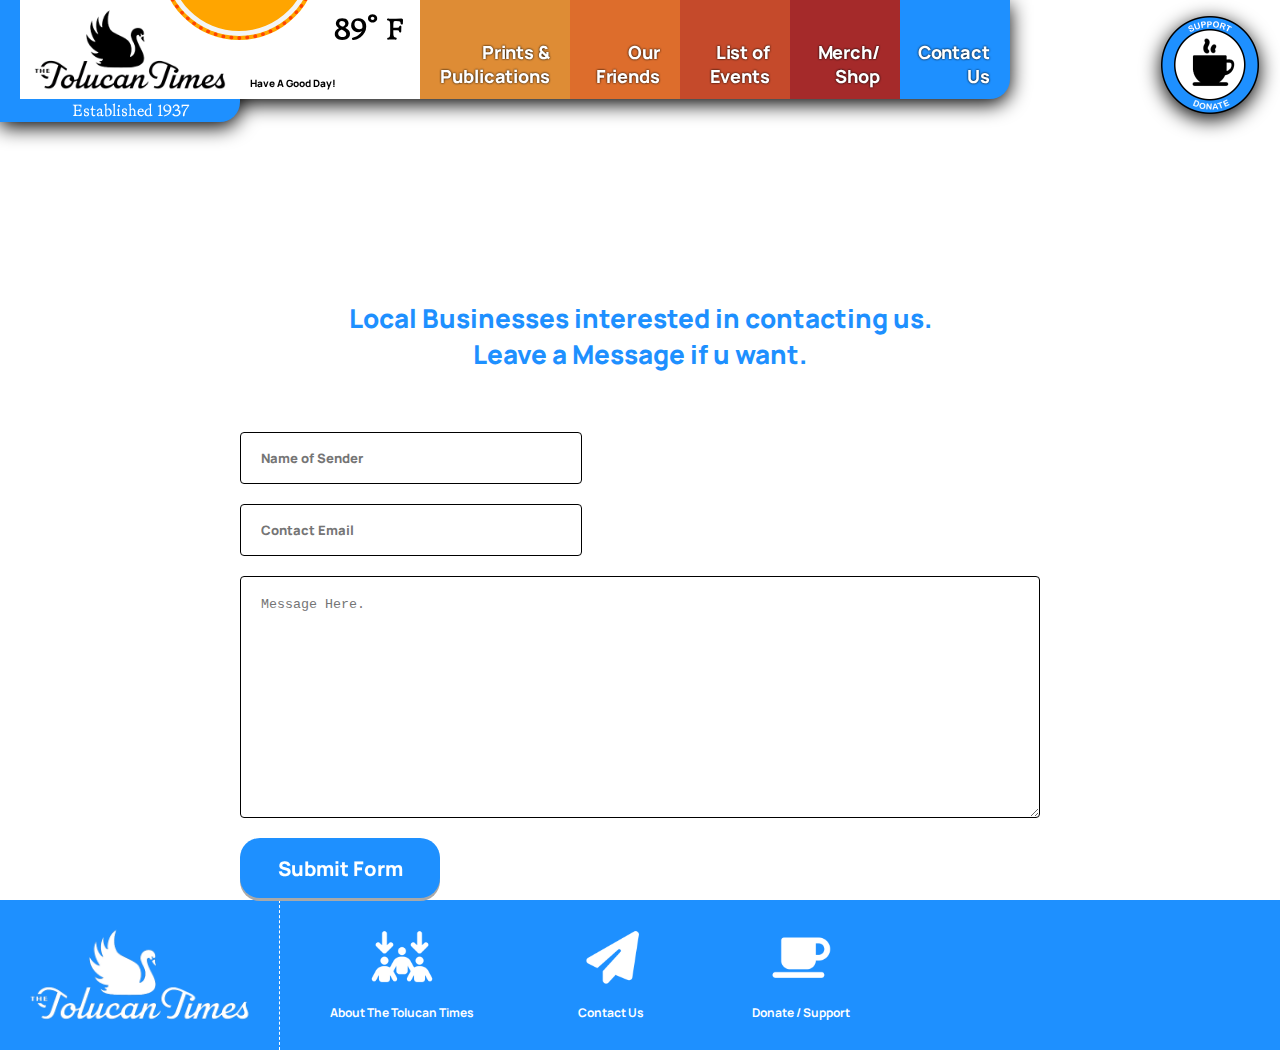
==== contactus.html @ c119a68b "mobile and maps" ====
<!DOCTYPE html>
<html lang="en">

<head>
    <title>The Tolucan Times</title>
    <meta charset="utf-8">
    <meta name="viewport" content="width=device-width, user-scalable=no, minimum-scale=1.0, maximum-scale=1.0">

    <link type="text/css" rel="stylesheet" href="css/style.css">
    <link type="text/css" rel="stylesheet" href="css/nav.css">
    <link type="text/css" rel="stylesheet" href="css/swiper.css">
    <link type="text/css" rel="stylesheet" href="css/frontpage.css">
    <link type="text/css" rel="stylesheet" href="css/weather.css">
    <link type="text/css" rel="stylesheet" href="css/footer.css">
    <link type="text/css" rel="stylesheet" href="css/contact.css">

    <link rel="icon" type="image/png" href="images/favicon_kimiko.png">

    <script src="https://cdn.jsdelivr.net/npm/jquery@3.4.1/dist/jquery.min.js"></script>

    <script src="https://unpkg.com/typewriter-effect@latest/dist/core.js"></script>

    <script src="https://cdn.jsdelivr.net/npm/swiper@11/swiper-bundle.min.js"></script>
    <link rel="stylesheet" href="https://cdn.jsdelivr.net/npm/swiper@11/swiper-bundle.min.css" />

    <link rel="preconnect" href="https://fonts.googleapis.com">
    <link rel="preconnect" href="https://fonts.gstatic.com" crossorigin>
    <link href="https://fonts.googleapis.com/css2?family=Syne+Mono&display=swap" rel="stylesheet">

</head>

<body>

    <div class="nav-container">
        <div class="color-container">
            <span></span>
            <img id="mobilenav"
                src="https://upload.wikimedia.org/wikipedia/commons/thumb/b/b2/Hamburger_icon.svg/1024px-Hamburger_icon.svg.png">
        </div>


        <div class="mobilenavbox" id="mobilenavbox">
            <a href="publications/publicationshome.html">
                <div style="background-color: #de8c35; width: 180px;" class="mobile-sub-box">Prints & Publications</div>
            </a>
            <a href="directory/ourfriends.html">
                <div style="background-color: #dd6d2c; width: 155px;" class="mobile-sub-box">Our Friends</div>
            </a>
            <a href="localevents.html">
                <div style="background-color: #c54a2b; width: 134px;" class="mobile-sub-box">Local Events</div>
            </a>
            <a href="tolucantimesmerch.com">
                <div style="background-color:  brown;  width: 119px;" class="mobile-sub-box">Merch / Shop</div>
            </a>
            <a href="contactus.html">
                <div style="background-color: dodgerblue; width: 110px;" class="mobile-sub-box">Contact Us</div>
            </a>

            <a href="">
                <div class="mobile-about-box"><img
                        src="https://icons.veryicon.com/png/o/miscellaneous/jt2/question-mark-circle.png"></div>
            </a>

            <a href="https://www.instagram.com/thetolucantimesla/" target="_blank">
                <div class="mobile-social-box"><img src="https://cdn-icons-png.flaticon.com/256/145/145805.png"></div>
            </a>

            <a href="https://ko-fi.com/tolucantimesla#paypalModal">
                <div class="mobile-donate-box"><img src="images/Donate_Icon.png"></div>
            </a>

            <img src="images/TT_Swan_BacktoSchool.png">

            <div class="marquee">
                <h1>New Issue Releasing August 23!  </h1>
            </div>
        </div>

        <a href="index.html">
            <div class="logo-container">
                <img src="./images/TTT_Logo.png">
                <h1>Established 1937</h1>
            </div>
        </a>

        <div class="link-container-0">

            <div class="disc-container">
                <h1></h1>
            </div>

            <div class="container">
                <div class="current-info">

                    <div class="date-container">

                        <div class="date" id="date">
                            Have A Good Day!
                        </div>
                        <div class="time" id="time">
                            <span id="am-pm"></span>
                        </div>


                        <div class="others" id="current-weather-items">


                        </div>
                    </div>
                </div>

                <div class="today" id="current-temp">
                    <div class="other">

                        <div class="temp-night">89&#176; F</div>
                    </div>
                </div>


            </div>
        </div>

        <a href="publications/publicationshome.html">
            <div class="link-container-1">
                <h1>Prints &<br>Publications</h1>
            </div>
        </a>

        <a href="directory/ourfriends.html">
            <div class="link-container-2">
                <h1>Our<br>Friends</h1>
            </div>
        </a>

        <a href="localevents.html">
            <div class="link-container-3">
                <h1>List of<br>Events</h1>
            </div>
        </a>

        <a href="tolucantimesmerch.com">
            <div class="link-container-4">
                <h1>Merch/<br>Shop</h1>
            </div>
        </a>

        <a href="contactus.html">
            <div class="link-container-5">
                <h1>Contact Us</h1>
            </div>
        </a>

        <a href="https://ko-fi.com/tolucantimesla#paypalModal">
            <div class="donate-container">
                <img src="images/Donate_Icon.png">
                <!-- <h1>Support by Donating</h1> -->
            </div>
        </a>

    </div>

    <div class="contact-container">

        <div class="contact-text-container"><h1>Local Businesses interested in contacting us.<br> Leave a Message if u want.</h1></div>

        <form action="https://api.web3forms.com/submit" method="POST" class="form-container">

            <!-- Replace with your Access Key -->
            <input type="hidden" name="access_key" value="d567cb99-5f58-487f-b993-72b01166fc61">

            <!-- Form Inputs. Each input must have a name="" attribute -->
            <input type="text" name="name" placeholder="Name of Sender" class="form-name">
            <input type="email" name="email" placeholder="Contact Email" required class="form-email">
            <textarea name="message" required placeholder="Message Here." class="form-message"></textarea>

            <!-- Honeypot Spam Protection -->
            <input type="checkbox" name="botcheck" class="hidden" style="display: none;">

            <!-- Custom Confirmation / Success Page -->
            <!-- <input type="hidden" name="redirect" value="https://mywebsite.com/thanks.html"> -->

            <button type="submit" class="form-submit">Submit Form</button>

            <div id="result"></div>

        </form>

    </div>

    <footer>

        <a href="index.html">
            <div class="footer-logo"><img src="images/TTT_Logo.png"></div>
        </a>

        <div class="footer-links">
            <a href="aboutus.html">
                <div class="footer-link"><img src="images/AbouUs_Icon.png"></div>
                <h1>About The Tolucan Times</h1>
            </a>
        </div>
        <div class="footer-links">
            <a href="contactus.html">
                <div class="footer-link"><img src="images/Contact_Icon.png"></div>
                <h1>Contact Us</h1>
            </a>
        </div>
        <div class="footer-links">
            <a href="https://ko-fi.com/tolucantimesla#paypalModal">
                <div class="footer-link"><img src="images/FooterDonate_Icon.png"></div>
                <h1>Donate / Support</h1>
            </a>
        </div>



    </footer>


    <script>

        <script>
            const form = document.getElementById('form');
            const result = document.getElementById('result');

            form.addEventListener('submit', function(e) {
                e.preventDefault();
            const formData = new FormData(form);
            const object = Object.fromEntries(formData);
            const json = JSON.stringify(object);
            result.innerHTML = "Please wait..."

            fetch('https://api.web3forms.com/submit', {
                method: 'POST',
            headers: {
                'Content-Type': 'application/json',
            'Accept': 'application/json'
            },
            body: json
        })
        .then(async (response) => {
                let json = await response.json();
            if (response.status == 200) {
                result.innerHTML = json.message;
            } else {
                console.log(response);
            result.innerHTML = json.message;
            }
        })
        .catch(error => {
                console.log(error);
            result.innerHTML = "Something went wrong!";
        })
            .then(function() {
                form.reset();
            setTimeout(() => {
                result.style.display = "none";
            }, 3000);
        });
});

    </script>

    <script src="https://cdnjs.cloudflare.com/ajax/libs/moment.js/2.29.1/moment.min.js"
        integrity="sha512-qTXRIMyZIFb8iQcfjXWCO8+M5Tbc38Qi5WzdPOYZHIlZpzBHG3L3by84BBBOiRGiEb7KKtAOAs5qYdUiZiQNNQ=="
        crossorigin="anonymous" referrerpolicy="no-referrer"></script>

    <!-- <script src="javascript/script.js"></script> -->


    <!-- Mobile Nav Button -->
    <script>
            $("#mobilenav").click(function () {
                $("#mobilenavbox").toggle();
        });
    </script>


    <!-- Marquee Initiate -->
    <script>

            function Marquee(selector, speed) {
            const parentSelector = document.querySelector(selector);
            const clone = parentSelector.innerHTML;
            const firstElement = parentSelector.children[0];
            let i = 0;
            console.log(firstElement);
            parentSelector.insertAdjacentHTML('beforeend', clone);
            parentSelector.insertAdjacentHTML('beforeend', clone);
            parentSelector.insertAdjacentHTML('beforeend', clone);
            parentSelector.insertAdjacentHTML('beforeend', clone);

            setInterval(function () {
                firstElement.style.marginLeft = `-${i}px`;
                if (i > firstElement.clientWidth) {
                i = 0;
                }
            i = i + speed;
            }, 0);
        }

            //after window is completed load
            //1 class selector for marquee
            //2 marquee speed 0.2
            window.addEventListener('load', Marquee('.marquee', 0.15))

    </script>



</body>

</html>
---- css/style.css ----
@font-face {
    font-family: pt root;
    src: url(../fonts/pt-root.ttf);
}

@font-face {
    font-family: Fraunces;
    src: url(../fonts/Fraunces.ttf);
}

@font-face {
    font-family: Fraunces Italic;
    src: url(../fonts/Fraunces-Italic.ttf);
}

@font-face {
    font-family: Manrope;
    src: url("../fonts/Manrope.ttf");
}

@font-face {
    font-family: Bookish;
    src: url("../fonts/Bookish.otf");
}

@font-face {
    font-family: ChaseCars;
    src: url("../fonts/ChaseCars.ttf");
}

@font-face {
    font-family: Organical;
    src: url("../fonts/organical.ttf");
}

body {
    margin: 0px;
    padding: 0px;
}

/* hide scrollbar but allow scrolling */
element {
    -ms-overflow-style: none; /* for Internet Explorer, Edge */
    scrollbar-width: none; /* for Firefox */
    overflow-y: scroll;
  }
  body::-webkit-scrollbar {
    display: none; /* for Chrome, Safari, and Opera */
  }



.slide-container {
    z-index: -2;
    width: 100vw;
    height: 60vh;
    min-height: 500px;
    background-color: antiquewhite;
    margin: 0px;
    padding: 0px;
}

.hp-container{
    width: 100%;
    height: 400px;
    box-sizing: border-box;
    display: flex;
    flex-direction: row;
}

.medium-box{
    width: 25vw;
    box-sizing: border-box;
    padding: 0px;
    margin: 0px;
    text-align: center;
}

@media all and (max-width: 800px) {
    .medium-box{
       display: none;
    }
}

.medium-sub-box{
    height: 25%;
    border-bottom: 1px solid black;
    box-sizing: border-box;
}

.medium-sub-box h1{

    position: absolute;
    font-family: Manrope;
    font-size: 25px;
    line-height: 0px;
    font-weight: 900;
    letter-spacing: -0.1px;
    margin-left: 20px;
    margin-top: 30px;
  
}

.medium-sub-box img{
    object-fit: cover;
    width: 100%;
    height: 100%;

}

.medium-featured-box{
    height: 100%;
    border-bottom: 1px solid black;
    box-sizing: border-box;
    align-items: center;
}

.medium-featured-box h1{
    font-family: Manrope;
    font-size: 15px;
    width: 80%;
    margin: auto;
    padding-top: 50px;
}

.large-box{
    width: 50vw;
    box-sizing: border-box;
    padding: 10px 30px;
    margin: 0px;
    border-left: .5px solid black;
    border-right: .5px solid black;
    border-bottom: .5px solid black;
    text-align: center;
    align-items: center;
}

@media all and (max-width: 800px) {
    .large-box{
       width: 100vw;
    }
}

.large-box h1{

    font-family: Bookish;
    font-size: 20px;
    font-weight: 900;
    letter-spacing: -0.1px;
    text-transform: uppercase;
    color: black;

}

.mobile-hp-container{
    width: 100vw;
    height: 50vw;
    display:none;
}

@media all and (max-width: 800px) {
    .mobile-hp-container{
       display: flex;
       flex-direction: row;
    }
}

.mobilehp-sub-box{
    width: 50%;
    height: 100%;
}

.mobilehp-sub-box img{
    object-fit: cover;
    width: 100%;
    height: 100%;
}
---- css/nav.css ----
.nav-container {
    position: absolute;
    top: 0px;
    left: 0px;
    width: 100vw;
    height: 100px;
    display: flex;
    flex-direction: row;
    z-index: 5;
    filter: drop-shadow(0px 5px 10px black);
}

.color-container {
    width: 20px;
    height: 122px;
    padding: 0px;
    margin: 0px;
    background-color: dodgerblue;
    display: flex;
    justify-content: center;
    align-items: center;

}

@media all and (max-width: 800px) {
    .color-container{
       width: 40px;
       height: 80px;
      
    }
}

.color-container img{
    display: none;
    object-fit: contain;
    height: 50%;
    width: 63%;
    filter: invert(1);
    vertical-align: middle;
}

@media all and (max-width: 800px) {
    .color-container img{
       display: block;
    }
}

#mobilenav{
    padding: 12px 3px;
}

.mobilenavbox{
    display: none;
    position: absolute;
    top: 80px;
    width: 100%;
    height: 295px;
    background-color: white;
    animation: ease .1s mobileload;
    transform-origin: top;
    padding: 20px 0px;
    margin: 0px;
    flex-direction: row;
    box-sizing: border-box;
}

.mobilenavbox img{
    position: absolute;
    top: 0px;
    left: 0px;
    object-fit: cover;
    width: 100%;
    height: 100%;
  
}


#mobilenavbox{

}

@keyframes mobileload {

    0% {
        transform: scaleY(0%);
    }


    100% {
        transform: scaleY(100%);
    }

}

.mobile-sub-box{
    width: fit-content;
    height: 22px;
    margin-bottom: 10px;
    padding: 10px 20px 10px 18px;
    color: white;
    font-family: manrope;
    font-size: 16px;
    font-weight: 600;
    border-radius: 0px 100px 100px 0px;
    filter: drop-shadow(0px 3px 0.1px darkgrey);
    z-index: 5;
}

.mobile-about-box{
    position: absolute;
    right: 0px;
    top: 20px;
    width: 45px;
    height: 45px;
    border-radius: 5px 0px 0px 5px;
    background-color: #de8c35;
    z-index: 2;
    filter: drop-shadow(0px 3px 0.1px darkgrey)
}

.mobile-about-box img{
    object-fit: cover;
    width: 60%;
    height: 60%;
    filter: invert(1);
    position: absolute;
    top: 50%;
    left: 50%;
    transform: translate(-50%, -50%);
}

.mobile-social-box{
    position: absolute;
    right: 0px;
    top: 75px;
    width: 45px;
    height: 45px;
    border-radius: 5px 0px 0px 5px;
    background-color: #dd6d2c;
    z-index: 2;
    filter: drop-shadow(0px 3px 0.1px darkgrey)
}

.mobile-social-box img{
    object-fit: cover;
    width: 60%;
    height: 60%;
    filter: brightness(4);
    position: absolute;
    top: 50%;
    left: 50%;
    transform: translate(-50%, -50%);
}

.mobile-donate-box{
    position: absolute;
    right: 20px;
    top: 190px;
    width: 80px;
    height: 80px;
    border-radius: 100%;
    z-index: 2;
}

.mobile-donate-box img{
    object-fit: cover;
    width: 100%;
    height: 100%;
}

.marquee{
    position: absolute;
    display: flex;
    top: 295px;
    left: 0px;
    width: 100vw;
    height: 20px;
    background-color: tan;
    padding-bottom: 7px;
    overflow: hidden;
}

.marquee h1{
    font-family: Manrope;
    font-size: 10px;
    font-weight: 200;
    white-space: nowrap;
}

.logo-container {
    width: 200px;
    height: 100px;
    padding: 0px 10px;
    margin: 0px;
    background-color: white;
}

@media all and (max-width: 800px) {
    .logo-container{
        width: 180px;
       height: 70px;
       padding: 5px 0px;
    }
}

.logo-container img {
    object-fit: contain;
    width: 100%;
    height: 100%;
}

.logo-container h1 {
    position: absolute;
    left: 20px;
    top: 88px;
    width: 220px;

    font-family: Bookish;
    font-size: 17px;
    font-weight: 400;
    color: white;
    padding: 1.1px 0px;

    background-color: dodgerblue;
    text-align: center;
    border-radius: 0px 0px 20px 0px;
}

@media all and (max-width: 800px) {
    .logo-container h1{
        display: none;
        width: 180px;
        font-size: 12px;
       left: 20px;
       top: 72px;
       height: 15px;
       padding-top: 4px;
    }
}

.nav-container a {
    text-decoration: none;
}

.disc-container{
    width: 150px;
    height: 150px;
    border-radius: 100%;

    position: absolute;
    left: 160px;
    top: -118px;

    background-color: orange;
    
    border: 4px dotted orangered;
    box-shadow: 0 0 0 5px #f3f5f6 inset;
    animation: linear 50s rotatesun infinite;
    transform: rotate(0deg);
}

@media all and (max-width: 800px) {
    .disc-container{
        left: 160px;
    }
}

@keyframes rotatesun {

    0% {
        transform: rotate(0deg);
    }


    100% {
        transform: rotate(360deg);
    }

}

.link-container-0 {
    width: 180px;
    height: 99px;
    background-color: white;
    box-sizing: border-box;

    text-align: left;
    transition: .2s;
    overflow: hidden;
}

@media all and (max-width: 800px) {
    .link-container-0{
       width: calc(100vw - 220px);
       height: 80px;
    }
}

.link-container-0 h1 {
    font-family: Manrope;
    font-size: 12px;
    line-height: 18px;
    font-weight: 900;
    letter-spacing: -0.1px;
    color: black;
    margin: 0px;
    padding: 15px 0px 0px 15px;
}

.link-container-1 {
    width: 150px;
    height: 99px;
    background-color: #de8c35;
    box-sizing: border-box;

    text-align: right;
    transition: .2s;
}

.link-container-1 h1 {
    font-family: Manrope;
    font-size: 18px;
    font-weight: 900;
    letter-spacing: -0.1px;
    color: white;
    filter: drop-shadow(0px 0px 1px black);
    margin: 0px;
    padding: 40px 20px 0px 0px;
}

.link-container-2 {
    width: 110px;
    height: 99px;
    background-color: #dd6d2c;
    box-sizing: border-box;

    text-align: right;
    transition: .2s;

}

.link-container-2 h1 {
    font-family: Manrope;
    font-size: 18px;
    font-weight: 900;
    letter-spacing: -0.1px;
    color: white;
    filter: drop-shadow(0px 0px 1px black);
    margin: 0px;
    padding: 40px 20px 0px 0px;
}

.link-container-3 {
    width: 110px;
    height: 99px;
    background-color: #c54a2b;
    box-sizing: border-box;
    transition: .2s;
    text-align: right;
}

.link-container-3 h1 {
    font-family: Manrope;
    font-size: 18px;
    font-weight: 900;
    letter-spacing: -0.1px;
    color: white;
    filter: drop-shadow(0px 0px 1px black);
    margin: 0px;
    padding: 40px 20px 0px 0px;
}

.link-container-4 {
    width: 110px;
    height: 99px;
    background-color: brown;
    box-sizing: border-box;
    border-radius: 0px 0px 0px 0px;
    text-align: right;
    transition: .2s;
}

.link-container-4 h1 {
    font-family: Manrope;
    font-size: 18px;
    font-weight: 900;
    letter-spacing: -0.1px;
    color: white;
    filter: drop-shadow(0px 0px 1px black);
    margin: 0px;
    padding: 40px 20px 0px 0px;
}

.link-container-5 {
    width: 110px;
    height: 99px;
    background-color: dodgerblue;
    box-sizing: border-box;
    border-radius: 0px 0px 20px 0px;
    text-align: right;
    transition: .2s;
}

.link-container-5 h1 {
    font-family: Manrope;
    font-size: 18px;
    font-weight: 900;
    letter-spacing: -0.1px;
    color: white;
    filter: drop-shadow(0px 0px 1px black);
    margin: 0px;
    padding: 40px 20px 0px 0px;
}

.link-container-1:hover {
    background-color: dodgerblue;
}
.link-container-2:hover {
    background-color: dodgerblue;
}
.link-container-3:hover {
    background-color: dodgerblue;
}
.link-container-4:hover {
    background-color: dodgerblue;
}
.link-container-5:hover {
    background-color: dodgerblue;
}

@media all and (max-width: 800px) {
    .link-container-1{
       display: none;
    }
    .link-container-2{
        display: none;
    }
    .link-container-3{
        display: none;
    }
    .link-container-4{
        display: none;
    }
    .link-container-5{
        display: none;
    }
}


.donate-container {
    position: absolute;
    right: 20px;
    top: 15px;
    width: 100px;
    height: 100px;
    border-radius: 100%;
    transition: 2s;
    z-index: 5;
    padding: 0px;
    text-align: center;
}

@media all and (max-width: 800px) {
        .donate-container{
           display: none;
        }
    }



.donate-container img{
    object-fit: cover;
    width: 100%;
    height: 100%;

}

.donate-container h1{ 
    display: none;
    font-family: Manrope;
    font-weight: 900;
    font-size: 20px;
    color: white;
    margin-top: 30px;
    transition: .5s;
    filter: drop-shadow(0 0 1px black);
    animation: .5s loadindonate;
    transform: translateY(0px);
}

.donate-container:hover{
    transform: rotate(360deg);
}
---- css/frontpage.css ----
.frontpage-container {
    height: 500px;
    width: 100vw;

}

.frontpage-header {
    width: 40vw;
    height: 120px;
    margin: auto;
    margin-top: -10px;
    text-align: center;
    border: 1px dashed black;
    border-width: 0px 1px;
}

.frontpage-header h1 {
    font-family: Bookish;
    font-size: 50px;
    border-bottom: 1px dashed black;
    letter-spacing: -.1px;

    padding-top: 20px;
}

.frontpage-header h2 {
    font-family: Bookish;
    font-size: 15px;
    margin-top: -20px;
}

.frontpage-article-container {
    width: 96vw;
    margin-top: 20px;
    margin-left: 2vw;
    margin-right: 2vw;
    display: flex;
    flex-direction: row;
    border-top: 1px dashed black;
}

.tall-article-container {
    width: 30vw;
    padding: 20px;
    text-align: left;
}

.tall-article-container h1 {
    font-family: bookish;
    font-size: 20px;
    font-weight: 300;
    margin-bottom: -0px;
}

.tall-article-container h2 {
    font-family: bookish;
    font-size: 13px;
    font-weight: 300;
    padding-bottom: 30px;
    border-bottom: 1px dashed black;
}

.middle-article-container {
    width: 46vw;
    border-left: 1px dashed black;
    border-right: 1px dashed black;
    padding: 10px;
    text-align: center;

}

.middle-article-container p{
    font-family: manrope;
    font-weight: 300;
    font-size: 10px;
    padding: 0px;
    margin-top: -2px;
}

.middle-article-container h1 {
    font-family: Bookish;
    font-weight: 300;
    font-size: 30px;
    line-height: 45px;
    padding: 0px;
    padding-bottom: 15px;
    margin: 15px 10px 10px 10px;
    border-bottom: 1px dashed black;
}

.middle-article-container img{
    object-fit: cover;
    width: 100%;
    height: 100%;
}

.spacer-container{
    width: 100vw;
    height: 50vh;
}
---- css/weather.css ----
@import url('https://fonts.googleapis.com/css2?family=Poppins:wght@100;200;400;700&display=swap');


.date-container .time{
    position: absolute;

    left: 355px;
    top: 76px;

    font-family: Manrope;
    font-weight: 900;
    font-size: 10px;
}

@media all and (max-width: 800px) {
    .date-container .time{
       left: auto;
       right: 10px;
       top: 60px;
       font-size: 10px;
       font-weight: 300;
    }
}


.date-container .date{
    position: absolute;

    left: 250px;
    top: 76px;

    font-family: Manrope;
    font-weight: 900;
    font-size: 10px;
}

@media all and (max-width: 800px) {
    .date-container .date{
       left: auto;
       right: 10px;
       top: 45px;
       font-size: 10px;
       font-weight: 300;
    }
}

.today .temp-night{
    position: absolute;

    left: 334px;
    top: 10px;

    font-family: Bookish;
    font-weight: 900;
    font-size: 30px;

    
}

@media all and (max-width: 800px) {
    .today .temp-night{
       left: auto;
       right: 10px;
       top: 10px;
       font-size: 18px;
       font-weight: 300;
    }
}
---- css/footer.css ----
footer{
    width: 100vw;
    height: 150px;
    background-color: dodgerblue;
}

.footer-logo{
    height: 100px;
    float: left;
    padding: 25px;
    border-right: 1px dashed white;
}

.footer-logo img{
    object-fit: contain;
    height: 100%;
    width: 100%;
    filter:invert(1);
}

.footer-links{
    padding: 0px 50px;
    margin-top: 22px;
    display: inline-block;
}

.footer-links a{
    text-decoration: none;
}

.footer-link{

    text-align: center;
}

.footer-link img{
    width: 70px;
}

.footer-links h1{
    text-decoration: none;
    font-family: Manrope;
    font-size: 12px;
    color: white;

}

.footer-right-img{
    position: absolute;
    width: 300px;
    height: 138px;
  right: 0px;
    bottom: -22px;
    z-index: 10000;
}

.footer-right-img img{
    object-fit: cover;
    width: 100%;
    height: 100%;
}
---- css/contact.css ----
.contact-container{
    width: 100vw;
    height: calc(100vh - 300px);
    margin-top: 300px;
    text-align: center;
}

.contact-text-container{

}

.contact-text-container h1{
    font-family: Manrope;
    font-size: 26px;
    font-weight: 900;
    color: dodgerblue;
    margin-bottom: 50px;
}


.form-container{
    display: flex;
    flex-direction: column;
    width: 800px;
    margin: auto;
    padding: 10px;
}

.form-name{
    height: 30px;
    width: 300px;
    margin-bottom: 20px;
    padding: 10px 20px;
    background-color: white;
    color: black;
    border: 1px solid black;
    border-radius: 4px;
    font-family: Manrope;
    font-size: 13px;
    font-weight: 900;
}

.form-email{
    height: 30px;
    width: 300px;
    margin-bottom: 20px;
    padding: 10px 20px;
    background-color: white;
    color: black;
    border: 1px solid black;
    border-radius: 4px;
    font-family: Manrope;
    font-size: 13px;
    font-weight: 900;
}

.form-message{
    height: 200px;
    margin-bottom: 20px;
    padding: 20px;
    background-color: white;
    color: black;
    border: 1px solid black;
    border-radius: 4px;
}

.form-submit{
    width: 200px;
    height: 60px;
    border-radius: 20px;
    border: none;
    background-color: dodgerblue;
    color: white;
    font-family: Manrope;
    font-size: 20px;
    font-weight: 900;
    filter: drop-shadow(0px 3px 0.3px darkgrey);
}

.form-submit:hover{
    
    cursor: pointer;
}
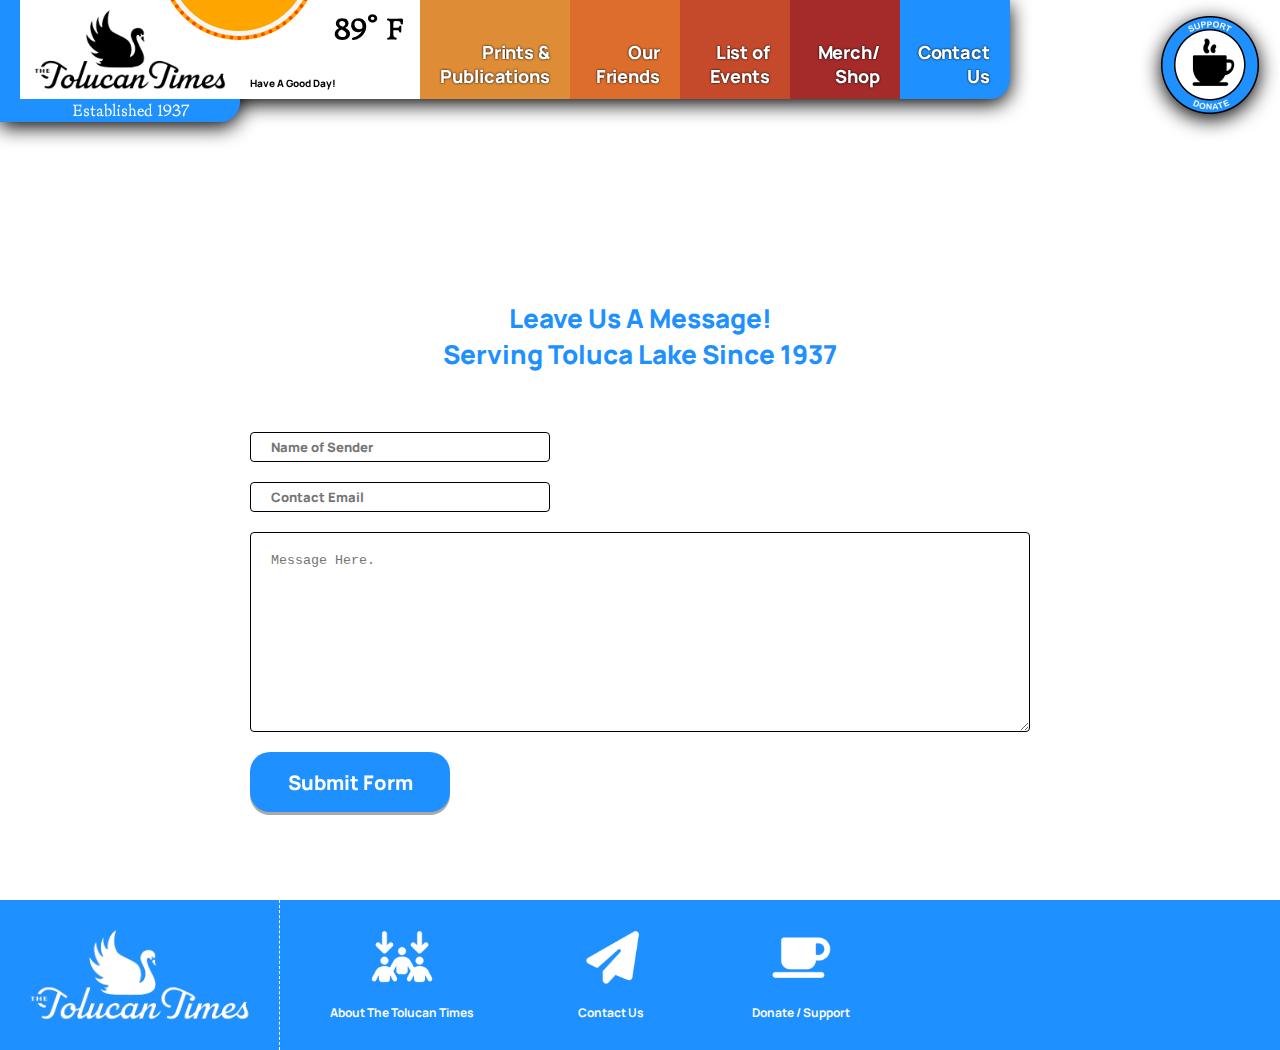
==== commit a01d46d3: "Update contactus.html" ====
--- a/contactus.html
+++ b/contactus.html
@@ -6,13 +6,13 @@
     <meta charset="utf-8">
     <meta name="viewport" content="width=device-width, user-scalable=no, minimum-scale=1.0, maximum-scale=1.0">
 
-    <link type="text/css" rel="stylesheet" href="css/style.css">
-    <link type="text/css" rel="stylesheet" href="css/nav.css">
-    <link type="text/css" rel="stylesheet" href="css/swiper.css">
-    <link type="text/css" rel="stylesheet" href="css/frontpage.css">
-    <link type="text/css" rel="stylesheet" href="css/weather.css">
-    <link type="text/css" rel="stylesheet" href="css/footer.css">
-    <link type="text/css" rel="stylesheet" href="css/contact.css">
+    <link type="text/css" rel="stylesheet" href="./css/style.css">
+    <link type="text/css" rel="stylesheet" href="./css/nav.css">
+    <link type="text/css" rel="stylesheet" href="./css/swiper.css">
+    <link type="text/css" rel="stylesheet" href="./css/frontpage.css">
+    <link type="text/css" rel="stylesheet" href="./css/weather.css">
+    <link type="text/css" rel="stylesheet" href="./css/footer.css">
+    <link type="text/css" rel="stylesheet" href="./css/contact.css">
 
     <link rel="icon" type="image/png" href="images/favicon_kimiko.png">
 
@@ -40,43 +40,44 @@
 
 
         <div class="mobilenavbox" id="mobilenavbox">
-            <a href="publications/publicationshome.html">
+
+            <a href="./aboutus.html">
+                <div class="mobile-about-box"><img
+                        src="https://icons.veryicon.com/png/o/miscellaneous/jt2/question-mark-circle.png"></div>
+            </a>
+
+            <a href="https://www.instagram.com/thetolucantimesla/" target="_blank">
+                <div class="mobile-social-box"><img src="https://cdn-icons-png.flaticon.com/256/145/145805.png"></div>
+            </a>
+
+            <a href="https://ko-fi.com/tolucantimesla#paypalModal">
+                <div class="mobile-donate-box"><img src="/images/Donate_Icon.png"></div>
+            </a>
+
+            <img src="/images/TT_Swan_BacktoSchool.png">
+            <a href="/publications/publicationshome.html">
                 <div style="background-color: #de8c35; width: 180px;" class="mobile-sub-box">Prints & Publications</div>
             </a>
-            <a href="directory/ourfriends.html">
+            <a href="./ourfriends.html">
                 <div style="background-color: #dd6d2c; width: 155px;" class="mobile-sub-box">Our Friends</div>
             </a>
-            <a href="localevents.html">
+            <a href="./localevents.html">
                 <div style="background-color: #c54a2b; width: 134px;" class="mobile-sub-box">Local Events</div>
             </a>
             <a href="tolucantimesmerch.com">
                 <div style="background-color:  brown;  width: 119px;" class="mobile-sub-box">Merch / Shop</div>
             </a>
-            <a href="contactus.html">
+            <a href="./contactus.html">
                 <div style="background-color: dodgerblue; width: 110px;" class="mobile-sub-box">Contact Us</div>
             </a>
 
-            <a href="">
-                <div class="mobile-about-box"><img
-                        src="https://icons.veryicon.com/png/o/miscellaneous/jt2/question-mark-circle.png"></div>
-            </a>
-
-            <a href="https://www.instagram.com/thetolucantimesla/" target="_blank">
-                <div class="mobile-social-box"><img src="https://cdn-icons-png.flaticon.com/256/145/145805.png"></div>
-            </a>
-
-            <a href="https://ko-fi.com/tolucantimesla#paypalModal">
-                <div class="mobile-donate-box"><img src="images/Donate_Icon.png"></div>
-            </a>
-
-            <img src="images/TT_Swan_BacktoSchool.png">
 
             <div class="marquee">
                 <h1>New Issue Releasing August 23!  </h1>
             </div>
         </div>
 
-        <a href="index.html">
+        <a href="./index.html">
             <div class="logo-container">
                 <img src="./images/TTT_Logo.png">
                 <h1>Established 1937</h1>
@@ -120,19 +121,19 @@
             </div>
         </div>
 
-        <a href="publications/publicationshome.html">
+        <a href="./publicationshome.html">
             <div class="link-container-1">
                 <h1>Prints &<br>Publications</h1>
             </div>
         </a>
 
-        <a href="directory/ourfriends.html">
+        <a href="./ourfriends.html">
             <div class="link-container-2">
                 <h1>Our<br>Friends</h1>
             </div>
         </a>
 
-        <a href="localevents.html">
+        <a href="./localevents.html">
             <div class="link-container-3">
                 <h1>List of<br>Events</h1>
             </div>
@@ -144,7 +145,7 @@
             </div>
         </a>
 
-        <a href="contactus.html">
+        <a href="./contactus.html">
             <div class="link-container-5">
                 <h1>Contact Us</h1>
             </div>
@@ -152,7 +153,7 @@
 
         <a href="https://ko-fi.com/tolucantimesla#paypalModal">
             <div class="donate-container">
-                <img src="images/Donate_Icon.png">
+                <img src="./images/Donate_Icon.png">
                 <!-- <h1>Support by Donating</h1> -->
             </div>
         </a>
@@ -161,7 +162,9 @@
 
     <div class="contact-container">
 
-        <div class="contact-text-container"><h1>Local Businesses interested in contacting us.<br> Leave a Message if u want.</h1></div>
+        <div class="contact-text-container">
+            <h1>Leave Us A Message!<br>Serving Toluca Lake Since 1937</h1>
+        </div>
 
         <form action="https://api.web3forms.com/submit" method="POST" class="form-container">
 
@@ -189,30 +192,28 @@
 
     <footer>
 
-        <a href="index.html">
-            <div class="footer-logo"><img src="images/TTT_Logo.png"></div>
+        <a href="./index.html">
+            <div class="footer-logo"><img src="./images/TTT_Logo.png"></div>
         </a>
 
         <div class="footer-links">
-            <a href="aboutus.html">
-                <div class="footer-link"><img src="images/AbouUs_Icon.png"></div>
+            <a href="./aboutus.html">
+                <div class="footer-link"><img src="./images/AbouUs_Icon.png"></div>
                 <h1>About The Tolucan Times</h1>
             </a>
         </div>
         <div class="footer-links">
-            <a href="contactus.html">
-                <div class="footer-link"><img src="images/Contact_Icon.png"></div>
+            <a href="./contactus.html">
+                <div class="footer-link"><img src="./images/Contact_Icon.png"></div>
                 <h1>Contact Us</h1>
             </a>
         </div>
         <div class="footer-links">
             <a href="https://ko-fi.com/tolucantimesla#paypalModal">
-                <div class="footer-link"><img src="images/FooterDonate_Icon.png"></div>
+                <div class="footer-link"><img src="./images/FooterDonate_Icon.png"></div>
                 <h1>Donate / Support</h1>
             </a>
         </div>
-
-
 
     </footer>
 
--- a/css/nav.css
+++ b/css/nav.css
@@ -105,7 +105,7 @@
     font-weight: 600;
     border-radius: 0px 100px 100px 0px;
     filter: drop-shadow(0px 3px 0.1px darkgrey);
-    z-index: 5;
+    z-index: ;
 }
 
 .mobile-about-box{
--- a/css/contact.css
+++ b/css/contact.css
@@ -3,6 +3,13 @@
     height: calc(100vh - 300px);
     margin-top: 300px;
     text-align: center;
+}
+
+@media all and (max-width: 800px) {
+    .contact-container{
+        height: 100vh;
+        margin-top: 150px;
+    }
 }
 
 .contact-text-container{
@@ -17,6 +24,13 @@
     margin-bottom: 50px;
 }
 
+@media all and (max-width: 800px) {
+    .contact-text-container h1{
+       font-size: 15px;
+    }
+}
+
+
 
 .form-container{
     display: flex;
@@ -24,6 +38,15 @@
     width: 800px;
     margin: auto;
     padding: 10px;
+    box-sizing: border-box;
+}
+
+@media all and (max-width: 800px) {
+    .form-container{
+       width: 90%;
+       margin: auto;
+       padding: 0px;
+    }
 }
 
 .form-name{
@@ -38,6 +61,14 @@
     font-family: Manrope;
     font-size: 13px;
     font-weight: 900;
+    box-sizing: border-box;
+}
+
+@media all and (max-width: 800px) {
+    .form-name{
+       width: 100%;
+       padding: 20px;
+    }
 }
 
 .form-email{
@@ -52,6 +83,14 @@
     font-family: Manrope;
     font-size: 13px;
     font-weight: 900;
+    box-sizing: border-box;
+}
+
+@media all and (max-width: 800px) {
+    .form-email{
+       width: 100%;
+       padding: 20px;
+    }
 }
 
 .form-message{
@@ -62,6 +101,14 @@
     color: black;
     border: 1px solid black;
     border-radius: 4px;
+    box-sizing: border-box;
+}
+
+@media all and (max-width: 800px) {
+    .form-message{
+       width: 100%;
+       padding: 20px;
+    }
 }
 
 .form-submit{
@@ -77,6 +124,7 @@
     filter: drop-shadow(0px 3px 0.3px darkgrey);
 }
 
+
 .form-submit:hover{
     
     cursor: pointer;
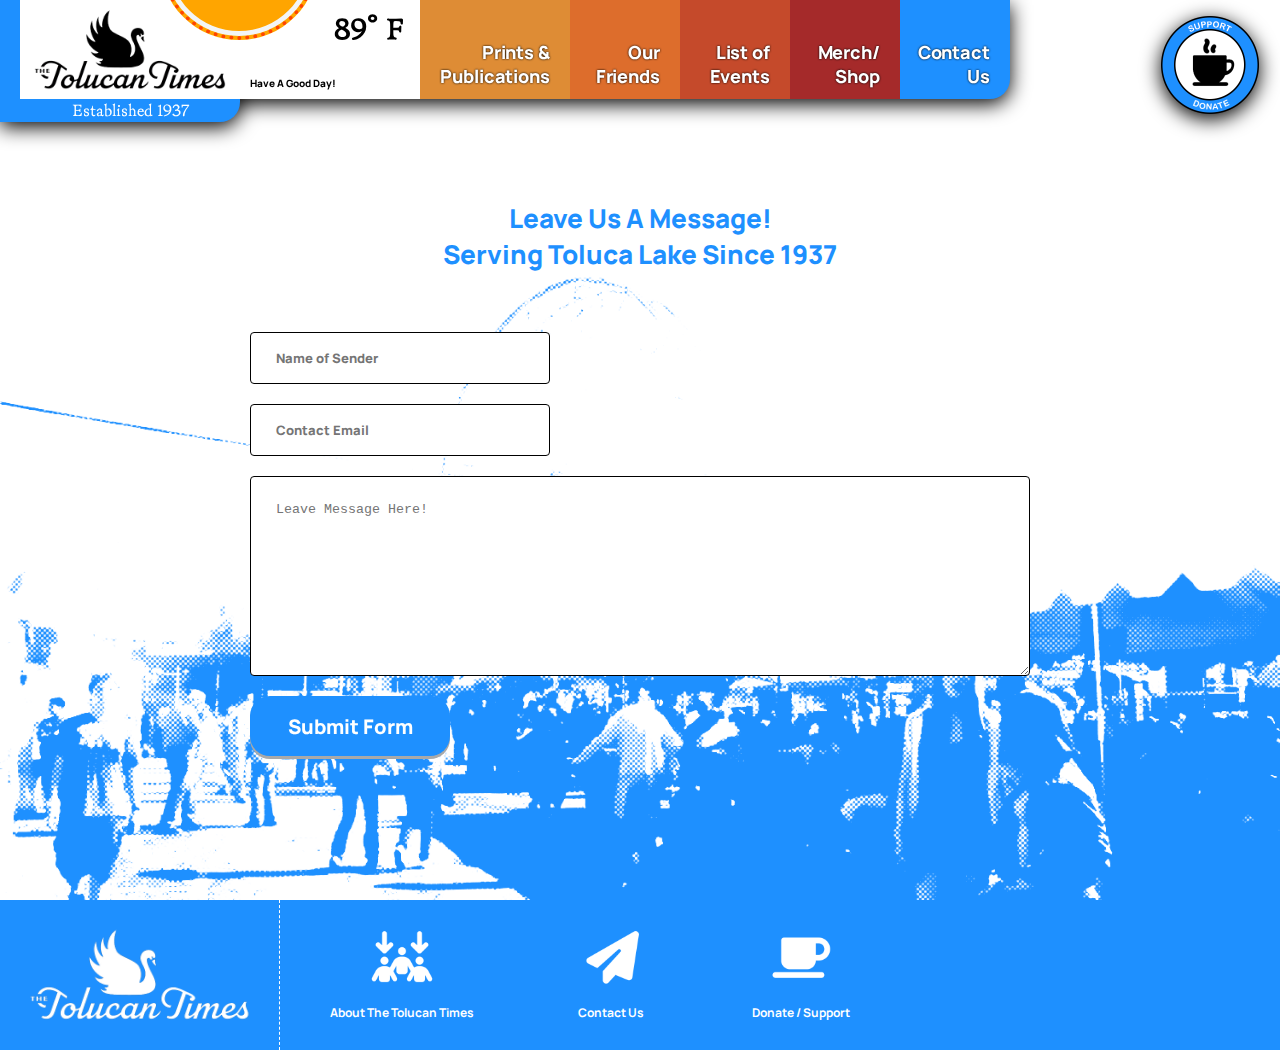
==== commit 2c7c31ad: "submission" ====
--- a/contactus.html
+++ b/contactus.html
@@ -174,7 +174,7 @@
             <!-- Form Inputs. Each input must have a name="" attribute -->
             <input type="text" name="name" placeholder="Name of Sender" class="form-name">
             <input type="email" name="email" placeholder="Contact Email" required class="form-email">
-            <textarea name="message" required placeholder="Message Here." class="form-message"></textarea>
+            <textarea name="message" required placeholder="Leave Message Here!" class="form-message"></textarea>
 
             <!-- Honeypot Spam Protection -->
             <input type="checkbox" name="botcheck" class="hidden" style="display: none;">
@@ -187,6 +187,8 @@
             <div id="result"></div>
 
         </form>
+
+        <img src="./images/Contactus_bgimg.png">
 
     </div>
 
--- a/css/style.css
+++ b/css/style.css
@@ -152,6 +152,12 @@
 
 }
 
+.large-box img{
+    object-fit: cover;
+    width: 100%;
+    height: 80%;
+}
+
 .mobile-hp-container{
     width: 100vw;
     height: 50vw;
--- a/css/nav.css
+++ b/css/nav.css
@@ -105,7 +105,7 @@
     font-weight: 600;
     border-radius: 0px 100px 100px 0px;
     filter: drop-shadow(0px 3px 0.1px darkgrey);
-    z-index: ;
+  
 }
 
 .mobile-about-box{
--- a/css/contact.css
+++ b/css/contact.css
@@ -1,8 +1,19 @@
 .contact-container{
     width: 100vw;
     height: calc(100vh - 300px);
-    margin-top: 300px;
+    margin-top: 200px;
     text-align: center;
+    margin-bottom: 100px;
+}
+
+.contact-container img{
+    position: absolute;
+    top: 0px;
+    left: 0px;
+    width: 100vw;
+    height: 100vh;
+    z-index: -4;
+    object-fit: cover;
 }
 
 @media all and (max-width: 800px) {
@@ -53,7 +64,7 @@
     height: 30px;
     width: 300px;
     margin-bottom: 20px;
-    padding: 10px 20px;
+    padding: 25px;
     background-color: white;
     color: black;
     border: 1px solid black;
@@ -75,7 +86,7 @@
     height: 30px;
     width: 300px;
     margin-bottom: 20px;
-    padding: 10px 20px;
+    padding: 25px;
     background-color: white;
     color: black;
     border: 1px solid black;
@@ -96,7 +107,7 @@
 .form-message{
     height: 200px;
     margin-bottom: 20px;
-    padding: 20px;
+    padding: 25px;
     background-color: white;
     color: black;
     border: 1px solid black;
@@ -128,4 +139,5 @@
 .form-submit:hover{
     
     cursor: pointer;
-}+}
+
